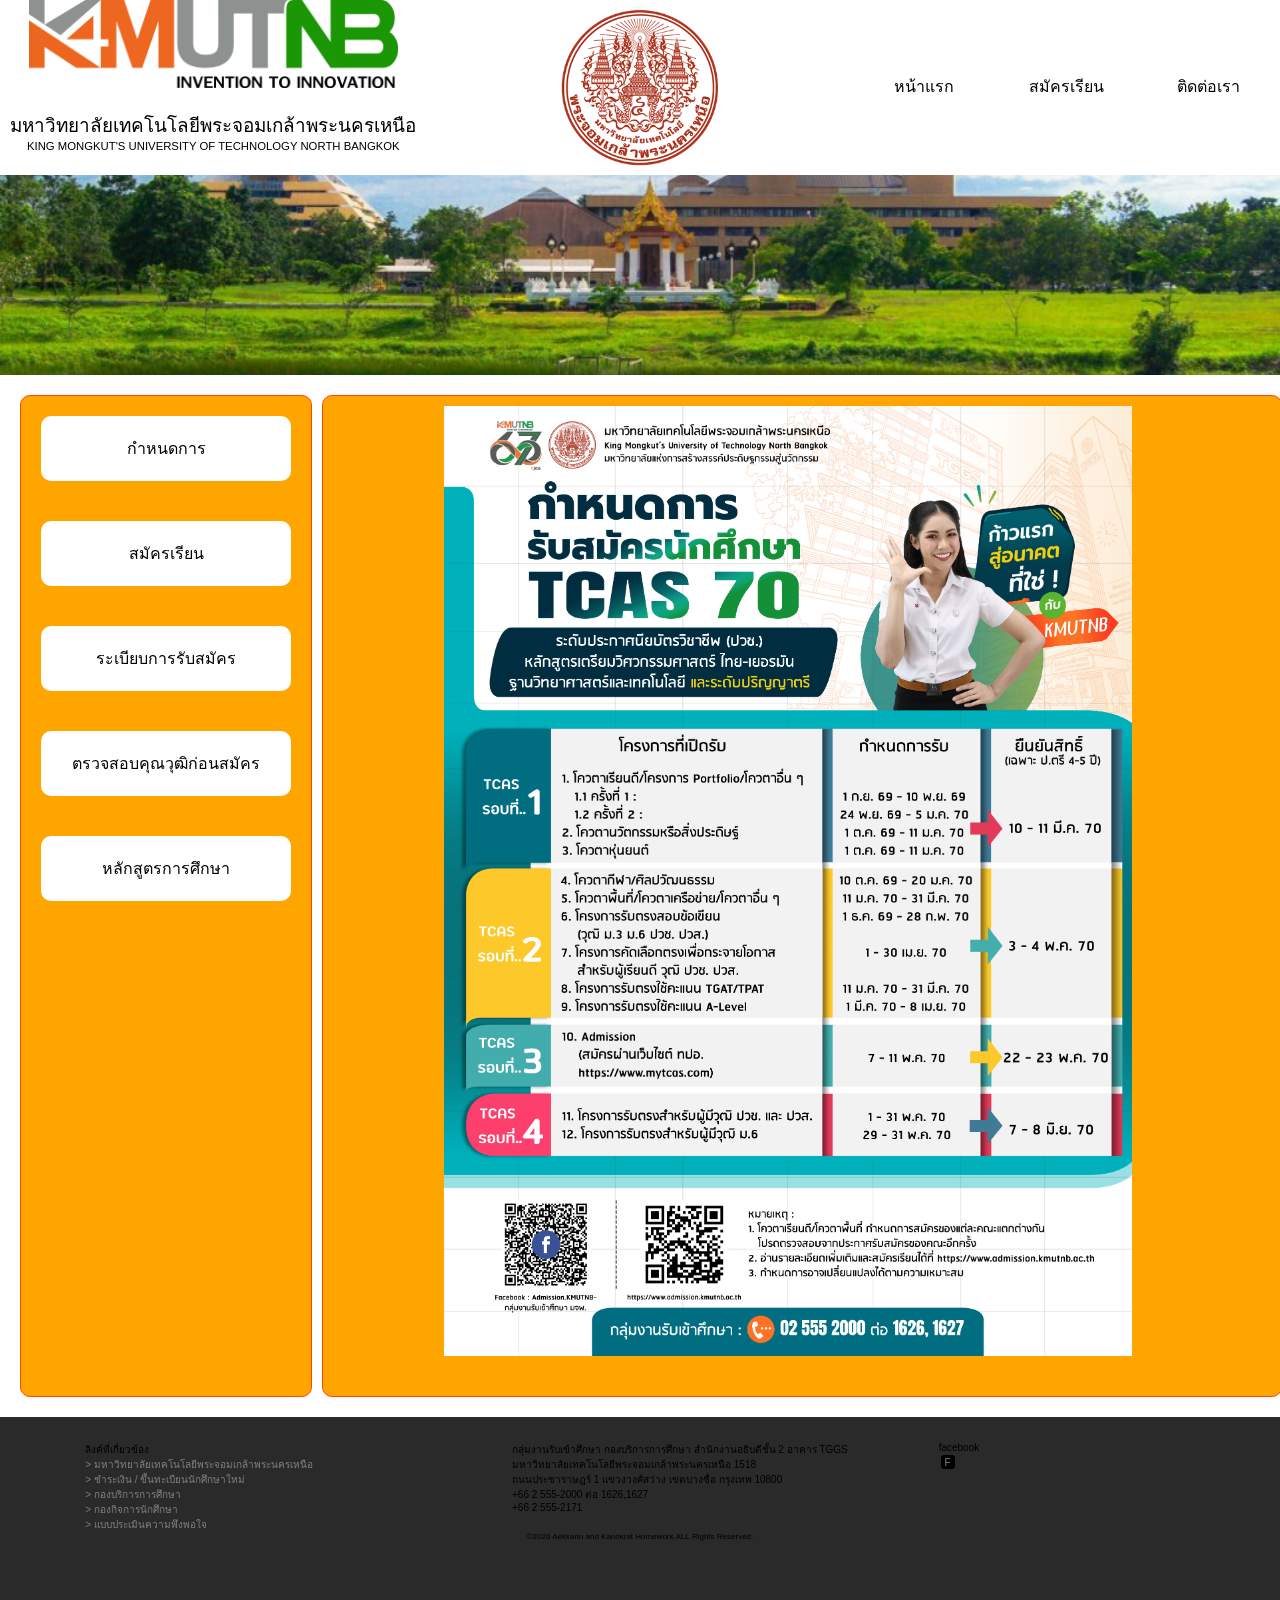
==== index.html @ 68d045a8 "third" ====
<!DOCTYPE html>
<html lang="en">
<head>
    <meta charset="UTF-8">
    <meta name="viewport" content="width=device-width, initial-scale=1.0">
    <link rel="stylesheet" href="css/style.css">
    <title>หน้าแรก</title>
</head>
<body>
    <header>
        <div class="HItem1">
            <img src="image/kmutnb.png" alt="KMUTNB">
        </div>
        <div class="HItem2">
            <img src="image/R.png" alt="logo">
        </div>
        <nav class="HItem3">
            <a href="index.html">หน้าแรก</a>
            <a href="form1.html">สมัครเรียน</a>
            <a href="contact.html">ติดต่อเรา</a>
        </nav>
        <div class="HItem4">
            <p class="p1">มหาวิทยาลัยเทคโนโลยีพระจอมเกล้าพระนครเหนือ</p>
            <p class="p2">KING MONGKUT'S UNIVERSITY OF TECHNOLOGY NORTH BANGKOK</p>
        </div>
    </header>
    <div class="image1">
        <img class="image101" src="image/RiverandLibary.jpg" alt="image1">
    </div>
    <main>
        <section class="MSEC1">
            <a href="https://admission.kmutnb.ac.th/news_slide/1580">กำหนดการ</a>
            <a href="https://stdadmis2.kmutnb.ac.th/">สมัครเรียน</a>
            <a href="https://admission.kmutnb.ac.th/apply/round">ระเบียบการรับสมัคร</a>
            <a href="https://stdadmis2.kmutnb.ac.th/Information/GradCondCheck.aspx">ตรวจสอบคุณวุฒิก่อนสมัคร</a>
            <a href="https://reg2.kmutnb.ac.th/registrar/home">หลักสูตรการศึกษา</a>
        </section>
        <section class="MSEC2">
            <img src="image/newstudent.jpg" alt="news">
        </section>
    </main>
    <footer>
        <div class="footers">
            <div class="footi">
                <p>ลิงค์ที่เกี่ยวข้อง</p>
                <a href="https://www.kmutnb.ac.th/">> มหาวิทยาลัยเทคโนโลยีพระจอมเกล้าพระนครเหนือ</a>
                <a href="https://reg3.kmutnb.ac.th/registrar/home">> ชำระเงิน / ขึ้นทะเบียนนักศึกษาใหม่</a>
                <a href="https://acdserv.kmutnb.ac.th/">> กองบริการการศึกษา</a>
                <a href="https://sa.op.kmutnb.ac.th/">> กองกิจการนักศึกษา</a>
                <a href="https://docs.google.com/forms/d/e/1FAIpQLSddWJLazUES1HnY3vQAwi4u7KqOIA3E1HjugbdX1mN92y0lDQ/viewform">> แบบประเมินความพึงพอใจ</a>
            </div>
            <div class="footi">
                <p>กลุ่มงานรับเข้าศึกษา กองบริการการศึกษา สำนักงานอธิบดีชั้น 2 อาคาร TGGS มหาวิทยาลัยเทคโนโลยีพระจอมเกล้าพระนครเหนือ 1518</p>
                <p>ถนนประชาราษฎร์ 1 แขวงวงศ์สว่าง เขตบางซื่อ กรุงเทพ 10800</p>
                <p>+66 2 555-2000 ต่อ 1626,1627</p>
                <p>+66 2 555-2171</p>
            </div>
            <div class="footi">
                <p>facebook</p><a class="fac" href="https://www.facebook.com/admission.kmutnb/directory_contact_info">F</a>
            </div>
            <div class="copyf">
                <p>&copy;2026 Aekkarin and Kanokrat Homework.ALL Rights Reserved.
            </div>
        </div>
        </p>
    </footer>
</body>
</html>
---- css/style.css ----
*{
    margin: 0;
    font-family: sans-serif;
    /* border: 1px solid black; */
    /* ปิดคอมเมนต์บรรทัดข้างบนนี้เพื่อดูกรอบได้ ด้วย [ Ctrl + / ] */
}
body{
    background: white;
    display:  grid;
    grid-template-columns: 1fr 1fr 1fr;
}
/* ===================HEADER================ */

header{
    display: grid;
    grid-template-columns: 1fr 1fr 1fr;
    grid-column: span 3;
}

.HItem1{
    display: flex;
    align-items: center;
    justify-content: center;
    height: 87.5px;
}
.HItem1 img{
    width: 100%;
    height: 100%;
    object-fit: contain;
}
.HItem2, .HItem3{
    height: 175px;
    grid-row: span 2;
}
.HItem2{
    display: flex;
    justify-content: center;
    align-items: center;
}
.HItem2 img{
    width: 90%;
    height: 90%;
    object-fit: contain;
}
.HItem4{
    align-items: center;
    justify-content: center;
    height: 87.5px;
    display: flex;
    flex-direction: column;
}
.HItem4 .p1{
    font-size: 5mm;
}
.HItem4 .p2{
    font-size: 3mm;
}
/* ===================TOPMENU================ */
.number{
    justify-content: center;
    align-items: center;
    grid-column: span 3;
    display: flex;
}
.number1,.number2,.number3,.number4{
    /* padding: 25px; */
    display: inline-flex;
    width: 60px;
    height: 60px;
    align-items: center;
    justify-content: center;
    border-radius: 50%;
    background: white;
    border: 1px solid black;
}
.HItem3{
    display: flex;
    align-items: center;
    justify-content: space-between;
    /* background: white; */
}
.HItem3 a{
    text-decoration: none;
    color: black;
    text-align: center;
    height: 15%;
    width: 20%;
    border-radius: 10px;
    padding: 20px;
    margin: 2%;
    background: rgb(255, 255, 255);
}
.HItem3 a:hover{
    text-decoration: none;
    text-align: center;
    height: 15%;
    width: 20%;
    border-radius: 10px;
    padding: 20px;
    margin: 2%;
    /* background: rgb(243, 141, 104); */
    color: rgb(240, 162, 138);
}
.image1{
    width: 100%;
    height: 200px;
    grid-column: span 3;
    background: white;
}
.image101{
    width: 100%;
    height: 100%;
    object-fit: cover;
}
.context{
    display: flex;
    align-items: center;
    grid-column: span 3;
    height: 150px;
}
.context1{
    background: orange;
    border-radius: 5px;
    padding: 20px;
    margin-left: 50px;
}

/* ===================MAIN================ */

main{
    display: grid;
    gap: 10px;
    grid-template-columns: 1fr 1fr 1fr 1fr;
    grid-column: span 3;
    margin-top: 20px;
    margin-bottom: 20px;
}
main section{
    border: 1px solid orangered;
}

/* ===================CONTENT================ */
form{
    display: flex;
    grid-column: span 4;
    justify-content: center;
    align-items: center;
}
.form1{
    width: 60%;
    /* height: 800px; */
    background: rgb(242, 241, 241);
    border-radius: 10px;
}
.form1 img{
    height: 50%;
    width: 50%;
    padding: 25%;
}
.from2{
    justify-content: space-between;
    display: flex;
}
.mom,.dad{
    width: 50%;
}
.h3f,h4{
    margin: 20px;
}
.inputtext{
    margin: 10px;
    width: 200px;
    /* background: blue; */
}
.inputtext label{
    margin-left: 10px;
}
.inputtext input, .inputtext select{
    width: 100%;
    height: 40px;
    margin-top: 5px;
    border-radius: 10px;
    border: 1px solid black;
    background: rgb(252, 252, 252);
}
.bnbutton{
    justify-content: space-between;
    display: flex;
    margin-top: 200px;
    margin-bottom: 20px;
}
.bnbutton a{
    /* background: #ffd2a0; */
    color: black;
    padding: 10px;
    margin: 5px;
    border-radius: 40px;
    text-decoration: none;
}
.bnbutton a:hover{
    /* background: orange; */
    color: orange;
}
.MSEC1{
    display: flex;
    flex-direction: column;
    /* justify-content: space-between; */
    border-radius: 10px;
    background: orange;
    width: auto;
    height: 1000px;
    margin-left: 20px;
    /* object-fit: cover; */
}
.MSEC1 a{
    border-radius: 10px;
    color: black;
    text-decoration: none;
    text-align: center;
    display: block;
    background: rgb(255, 255, 255);
    margin: 20px;
    padding: 20px;
}
.MSEC1 a:hover{
    border-radius: 10px;
    color: white;
    text-decoration: none;
    text-align: center;
    display: block;
    background: rgb(243, 122, 78);
    margin: 20px;
    padding: 20px;
}
.MSEC1c img{
    height: 100%;
    width: 100%;
}
.MSEC2{
    border-radius: 10px;
    background: orange;
    width: 100%;
    height: 1000px;
    grid-column: span 3;
    /* object-fit: cover; */
}
.MSEC2 img{
    margin-top: 1%;
    margin-left: 1%;
    margin-right: 1%;
    margin-bottom: 1%;
    height: 95%;
    width: 95%;
    object-fit: contain;
}
.MSEC1c{
    background: white;
    width: 100%;
    height: 100%;
    grid-column: span 3;
}
.MSEC2c{
    background: white;
    text-align: center;
    justify-items: center;
}
.MSEC2c p{
    padding: 10px;
}
.final{
    margin-top: 100px;
    display: grid;
    grid-template-columns: 1fr 1fr 1fr 1fr 1fr 1fr 1fr 1fr;
    text-align: center;
    /* height: 50px; */
}
.final div{
    border: 1px solid black;
    height: 100%;
}
/* ===================FOOTER================ */

footer{
    width: 100%;
    height: 200px;
    grid-column: span 3;
    background: #2a2a2a;
    align-items: center;
    display: grid;
    justify-content: center;
}
.footers{
    width: 100%;
    display: grid;
    grid-template-columns: 1fr 1fr 1fr;
}
.footi{
    display: flex;
    flex-direction: column;
    font-size: 10px;
    margin-left: 20%;
}
.footi a{
    text-decoration: none;
    color: gray;
}
.footi a:hover{
    color: white;
}
.fac{
    padding: 2px;
    background: black;
    height: 10px;
    width: 10px;
    margin: 2px;
    border-radius: 3px;
    text-align: center;
    justify-content: center;
    text-decoration: none;
    color: gray;
}
.copyf{
    justify-content: center;
    text-align: center;
    grid-column: 2;
    font-size: 8px;
}
.private{
    display: flex;
    flex-direction: column;
    height: 500px;
    grid-column: span 4;
    /* border: 1px solid black; */
    background: white;
    align-items: center;
    justify-content: center;
}
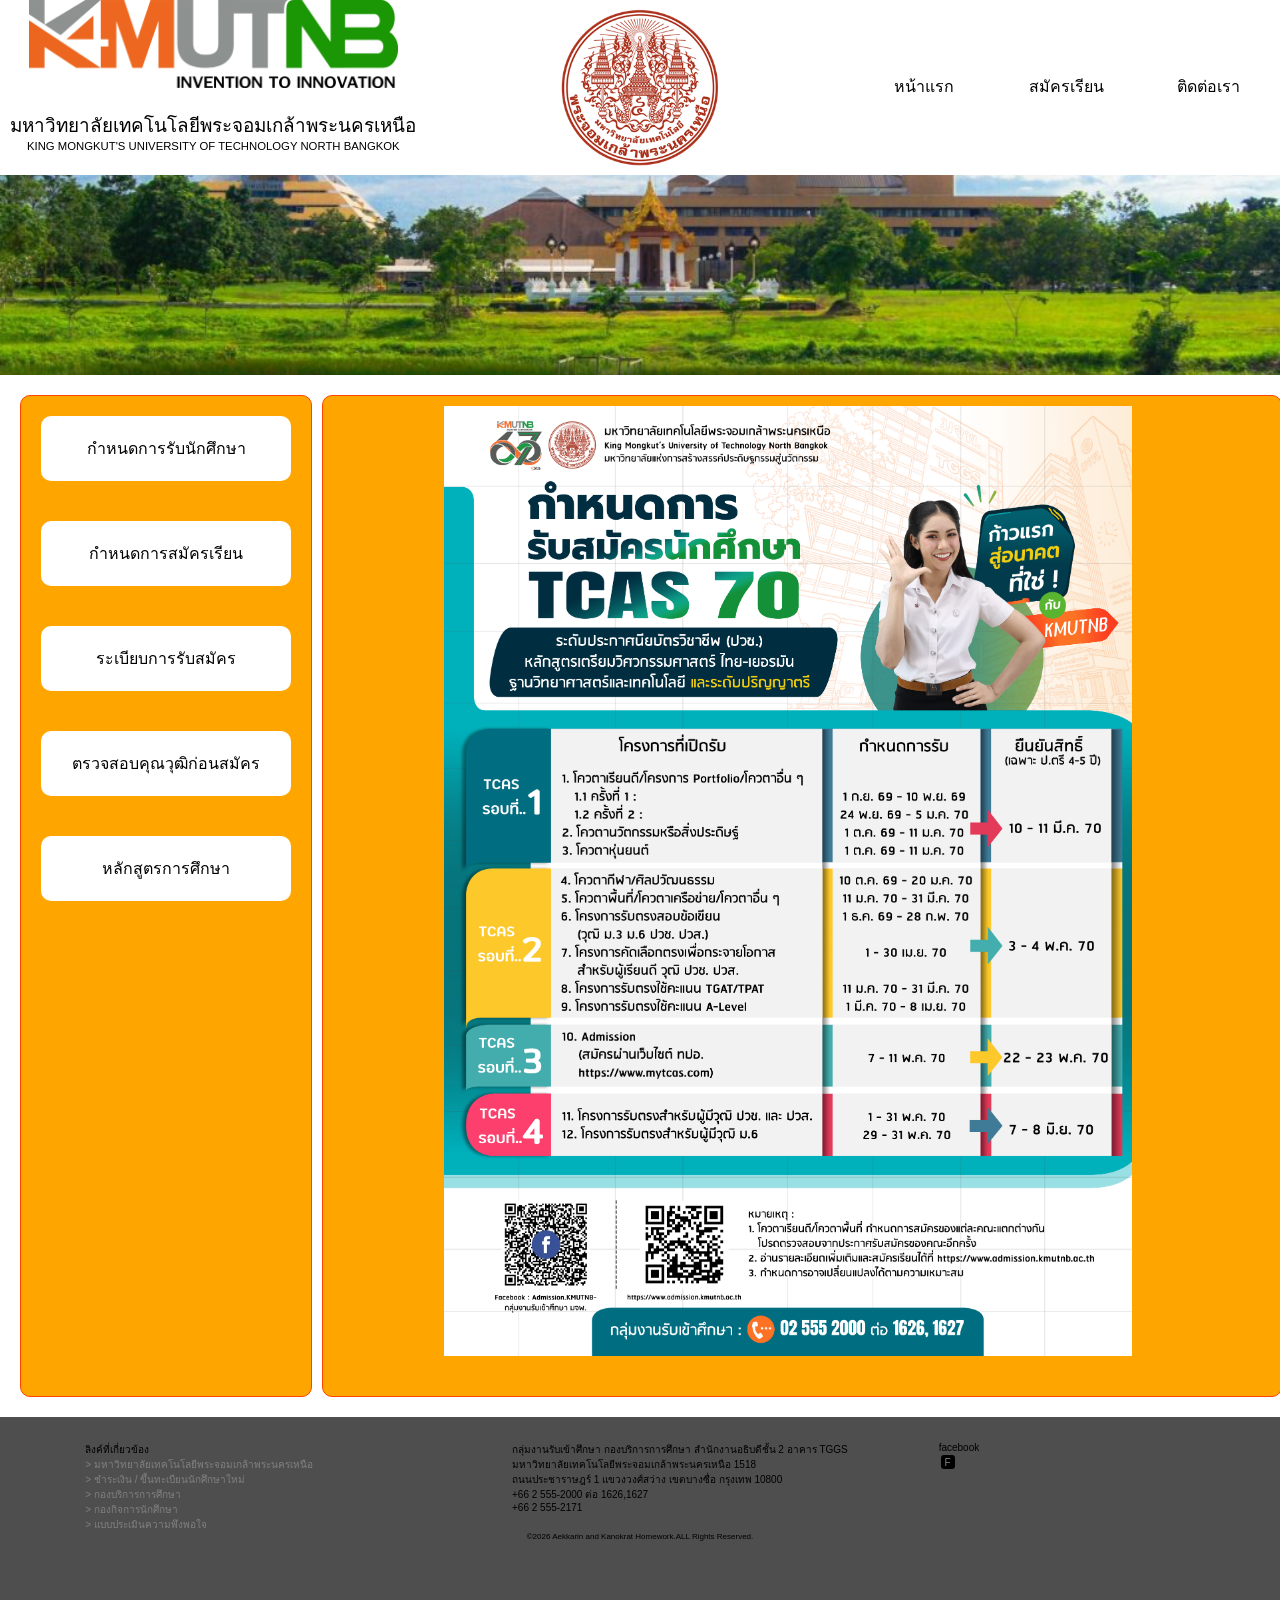
==== commit 2b9e1170: "last update" ====
--- a/index.html
+++ b/index.html
@@ -29,8 +29,8 @@
     </div>
     <main>
         <section class="MSEC1">
-            <a href="https://admission.kmutnb.ac.th/news_slide/1580">กำหนดการ</a>
-            <a href="https://stdadmis2.kmutnb.ac.th/">สมัครเรียน</a>
+            <a href="https://admission.kmutnb.ac.th/news_slide/1580">กำหนดการรับนักศึกษา</a>
+            <a href="https://stdadmis2.kmutnb.ac.th/">กำหนดการสมัครเรียน</a>
             <a href="https://admission.kmutnb.ac.th/apply/round">ระเบียบการรับสมัคร</a>
             <a href="https://stdadmis2.kmutnb.ac.th/Information/GradCondCheck.aspx">ตรวจสอบคุณวุฒิก่อนสมัคร</a>
             <a href="https://reg2.kmutnb.ac.th/registrar/home">หลักสูตรการศึกษา</a>
--- a/css/style.css
+++ b/css/style.css
@@ -284,7 +284,7 @@
     width: 100%;
     height: 200px;
     grid-column: span 3;
-    background: #2a2a2a;
+    background: #4e4e4e;
     align-items: center;
     display: grid;
     justify-content: center;
